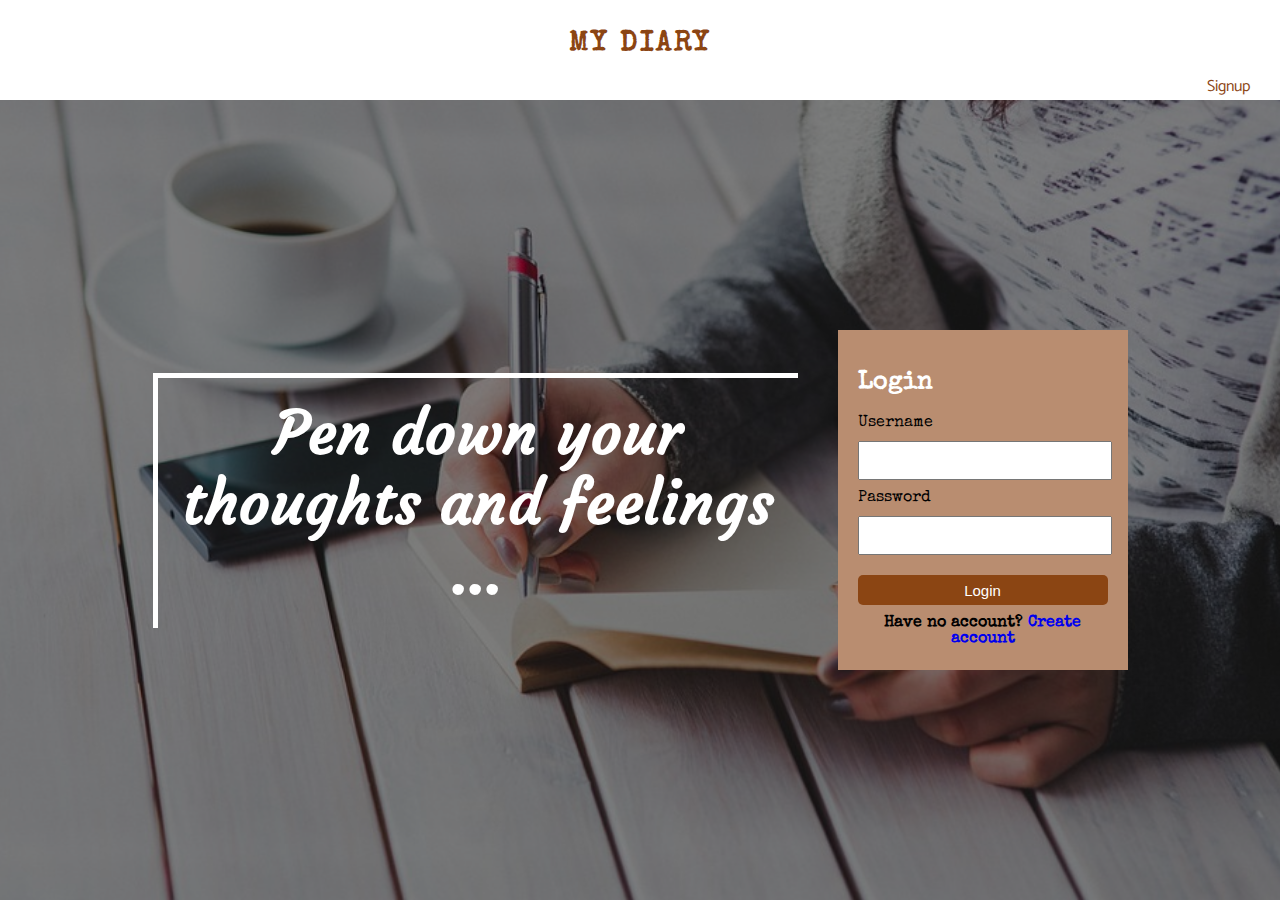
==== index.html @ f6d82e59 "relocate gh pages files" ====
<!DOCTYPE html>
<html lang="en">
<head>
    <meta charset="UTF-8">
    <meta name="viewport" content="width=device-width, initial-scale=1.0">
    <meta http-equiv="X-UA-Compatible" content="ie=edge">
    <title>My Diary</title>
    <link rel="stylesheet" type="text/css" media="screen" href="style.css" />
    <link href="https://fonts.googleapis.com/css?family=Catamaran" rel="stylesheet">
    <link href="https://fonts.googleapis.com/css?family=Courgette|Handlee|Merienda|Special+Elite" rel="stylesheet"> 
</head>
<body>
    <header>
        <a href="index.html" class="header-brand">My Diary</a>
        <nav class="right">
            <ul>
                <li><a  href="signup.html">Signup</a></li>
             </ul>
        </nav>
    </header>

    <!--main-->
    <main>
        <div class="container">
            <div class="main-left">
                <h1>Pen down your thoughts and feelings ...</h1>
            </div>
            <div class="main-right">
                <h2> Login</h2>
                <form>
                    <fieldset>
                        <div class="login">
                            <label>Username</label>
                            <input type="text">
                            <label>Password</label>
                            <input type="password">
                            <button type="submit">Login</button>
                            <h3>
                                Have no account?
                                <a href="signup.html">Create account</span>
                            </h3>
                        </div>    
                        </fieldset>
                    </form> 
            </div>
        </div>
    </main>
    

</body>
</html>
---- style.css ----
/* 
html5doctor.com Reset Stylesheet
v1.6.1
Last Updated: 2010-09-17
Author: Richard Clark - http://richclarkdesign.com 
Twitter: @rich_clark
*/

html, body, div, span, object, iframe,
h1, h2, h3, h4, h5, h6, p, blockquote, pre,
abbr, address, cite, code,
del, dfn, em, img, ins, kbd, q, samp,
small, strong, sub, sup, var,
b, i,
dl, dt, dd, ol, ul, li,
fieldset, form, label, legend,
table, caption, tbody, tfoot, thead, tr, th, td,
article, aside, canvas, details, figcaption, figure, 
footer, header, hgroup, menu, nav, section, summary,
time, mark, audio, video {
    margin:0;
    padding:0;
    border:0;
    outline:0;
    font-size:100%;
    vertical-align:baseline;
    background:transparent;
}

body {
    line-height:1;
}

article,aside,details,figcaption,figure,
footer,header,hgroup,menu,nav,section { 
    display:block;
}

nav ul {
    list-style:none;
}

blockquote, q {
    quotes:none;
}

blockquote:before, blockquote:after,
q:before, q:after {
    content:'';
    content:none;
}

a {
    margin:0;
    padding:0;
    font-size:100%;
    vertical-align:baseline;
    background:transparent;
}

/* change colours to suit your needs */
ins {
    background-color:#ff9;
    color:#000;
    text-decoration:none;
}

/* change colours to suit your needs */
mark {
    background-color:#ff9;
    color:#000; 
    font-style:italic;
    font-weight:bold;
}

del {
    text-decoration: line-through;
}

abbr[title], dfn[title] {
    border-bottom:1px dotted;
    cursor:help;
}

table {
    border-collapse:collapse;
    border-spacing:0;
}

/* change border colour to suit your needs */
hr {
    display:block;
    height:1px;
    border:0;   
    border-top:1px solid #cccccc;
    margin:1em 0;
    padding:0;
}

input, select {
    vertical-align:middle;
}

/*My styling*/
*{
    text-decoration: none;
}

header{
    background-color: #fff;
    width: 100%;
    height: 100px;
}

header .header-brand {
    font-family: 'Special Elite', cursive;
    font-size: 28px;
    letter-spacing: 2.5px;
    font-weight: 900;
    color: rgb(139, 69, 19);
    text-transform: uppercase;
    display: block;
    margin: 0 auto;
    text-align: center;
    padding: 30px 0px 20px 0;
}

header nav ul {
    display: block;
    margin: 0 auto;
    width: fit-content;
}

.right {
    float: right;
    
}

.center {
    text-align: center;
}

header nav ul li {
    display: inline-block;
    list-style: none;
    
}

header nav ul a {
    font-family: Catamaran;
    font-size: 16px;
    color: rgb(139, 69, 19);
    padding: 0 30px 0 30px;
}

html { 
    background: url(4.jpg) no-repeat center center fixed; 
    -webkit-background-size: cover;
    -moz-background-size: cover;
    -o-background-size: cover;
    background-size: cover;
  }

/*container*/
.container {
    background-color: rgb(0, 0, 0, 0.5);
    display: flex;
    flex-wrap: wrap;
    width: 100%;
    height: calc(100vh - 100px);
    justify-content: center;
    align-items: center;
}

.container > div {
    margin: 0px 20px 0;
    padding: 20px;   
}

.main-right {
    background-color: rgb(185, 141, 112);
    height: 300px;
    width: 250px;
    font-family: 'Special Elite', cursive;
}

.main-left {
    border-left:white solid 5px;
    border-top:white solid 5px;
    line-height: 50px;
    width: 600px;
   
}

h1 {
    font-size: 60px;
    text-align: center;
    color: white;
    font-weight: 980;
    font-family: 'Courgette', cursive;
    line-height: 70px;
    letter-spacing: 1px;
}

h2 {
    font-size: 25px;
    color: white;
    padding: 20px 0;

}

/*form*/
input {
    width: 100%;
    padding: 10px 0;
    height: 15px;
    margin: 10px 0;
}

button{
    border: none;
    background-color: saddlebrown;
    color: white;
    width: 250px;
    height: 30px;
    font-size: 15px;
    border-radius: 5px;
    text-align: center;
    display: block;
    margin:0 auto;
    margin-top: 10px;
}

h3 {
    margin: 10px 0;
    text-align: center;
}

.container-entry {
    width: 700px;
    padding: 15px;
    height: 420px;
    background-color: rgb(185, 141, 112, 0.9);
}

textarea {
    margin-top: 10px;
    width: 100%;
    height: 150px;
}

.entry-container {
    background-color: rgb(0, 0, 0, 0.5);
    display: flex;
    flex-direction: column;
    width: 100%;
    height: calc(100vh - 100px);
    justify-content: center;
    align-items: center;
}

.cards {
    height: 120px;
    width: 70%;
    margin: 10px;
    background-color: rgb(185, 141, 112, 0.9);
}

.cards > div {
    width: 100%;
    height: 48%;
}

.bottom-border {
    border-bottom: solid white 2px;
}

.row {
    display: flex;
    flex-direction: row;
    padding: 20px;
}

.row > div {
    width: 33.3%;
}

.top {
    padding: 0px;
}

h4 {
    text-decoration: underline;
    font-size: 18px;
    color: #000;
}

.card-lg {
    height: 420px;
    width: 300px;
}

p {
    font-size: 20px;
    color: white;
    text-align: center;
    font-family: 'Handlee', cursive;
}

.myentry {
    width: 90%;
}

.darker {
    background-color: rgb(185, 141, 112, 0.95);
}

.btn-logout {
    padding: 0;
    width: 70px;
    margin-right: 30px;
    margin-top: -30px;
}

.card-lgr {
    width: 70%;
    background-color: rgb(185, 141, 112, 0.9);
    height: 350px;
}
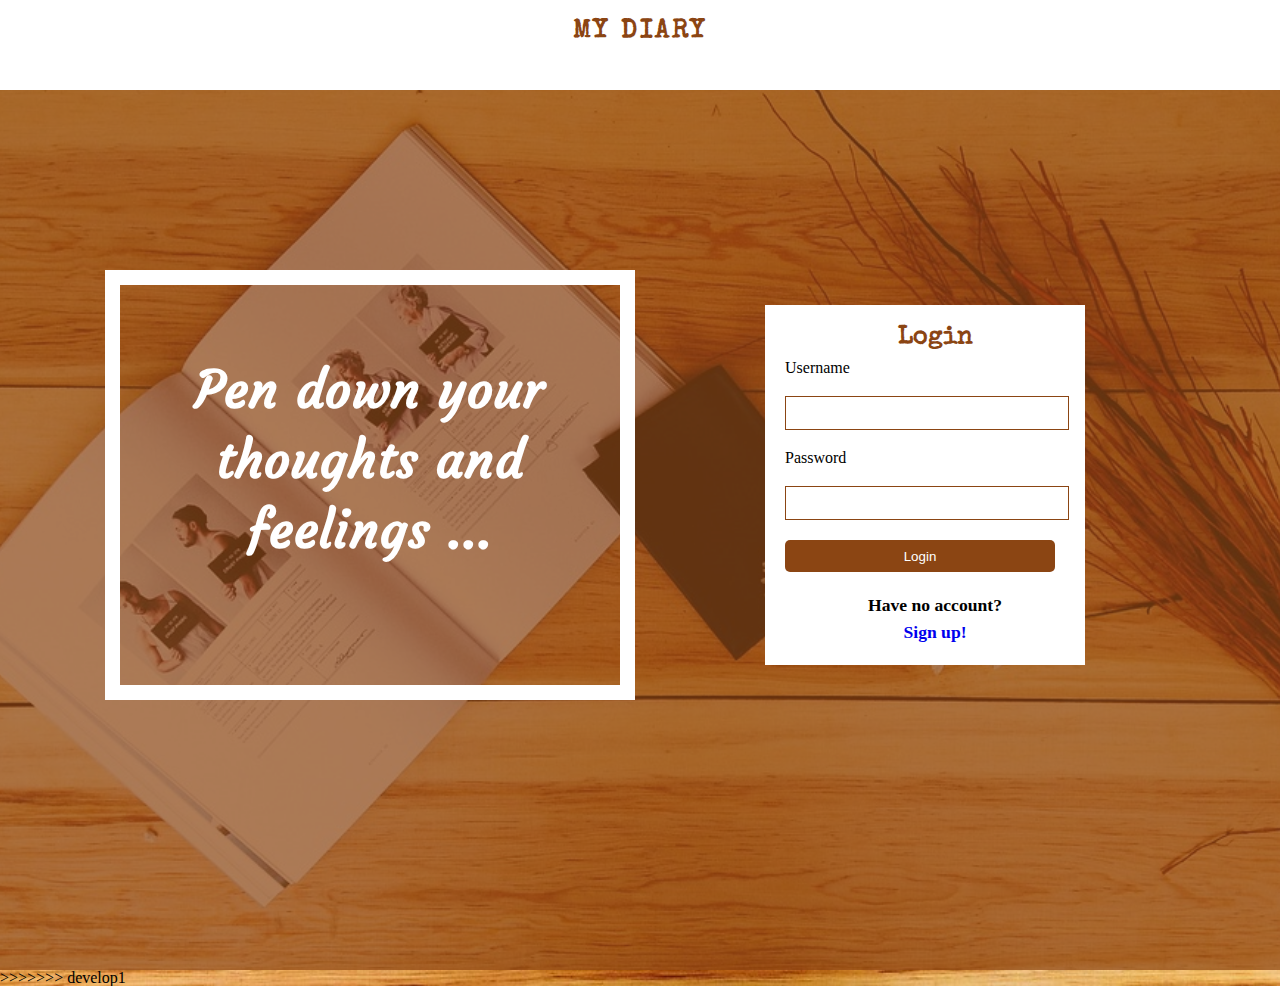
==== commit fdbedffb: "move gh pages files" ====
--- a/index.html
+++ b/index.html
@@ -1,51 +1,41 @@
 <!DOCTYPE html>
 <html lang="en">
+
 <head>
     <meta charset="UTF-8">
     <meta name="viewport" content="width=device-width, initial-scale=1.0">
     <meta http-equiv="X-UA-Compatible" content="ie=edge">
     <title>My Diary</title>
-    <link rel="stylesheet" type="text/css" media="screen" href="style.css" />
-    <link href="https://fonts.googleapis.com/css?family=Catamaran" rel="stylesheet">
-    <link href="https://fonts.googleapis.com/css?family=Courgette|Handlee|Merienda|Special+Elite" rel="stylesheet"> 
+    <link rel="stylesheet" type="text/css" media="screen" href="styles/style.css" />
+    <link rel="stylesheet" type="text/css" media="screen" href="styles/index.css" />
 </head>
+
 <body>
     <header>
         <a href="index.html" class="header-brand">My Diary</a>
-        <nav class="right">
-            <ul>
-                <li><a  href="signup.html">Signup</a></li>
-             </ul>
-        </nav>
     </header>
-
-    <!--main-->
-    <main>
-        <div class="container">
-            <div class="main-left">
-                <h1>Pen down your thoughts and feelings ...</h1>
-            </div>
-            <div class="main-right">
-                <h2> Login</h2>
-                <form>
-                    <fieldset>
-                        <div class="login">
-                            <label>Username</label>
-                            <input type="text">
-                            <label>Password</label>
-                            <input type="password">
-                            <button type="submit">Login</button>
-                            <h3>
-                                Have no account?
-                                <a href="signup.html">Create account</span>
-                            </h3>
-                        </div>    
-                        </fieldset>
-                    </form> 
-            </div>
+    <div class="container bg-color">
+        <div class="left">
+            <h1>Pen down your thoughts and feelings ...</h1>
         </div>
-    </main>
-    
-
+        <div class="right">
+            <form>
+                <fieldset>
+                    <h2>Login</h2>
+                    <label>Username</label>
+                    <input type="text" class="input" required>
+                    <label>Password</label>
+                    <input type="password" required>
+                    <button class="btn-login">Login</button>
+                    <div>
+                        <h4>Have no account?</h4>
+                        <h4>
+                            <a href="signup.html">Sign up!</a>
+                        </h4>
+                    </div>
+                </fieldset>
+            </form>
+        </div>
+    </div>
 </body>
-</html>+>>>>>>> develop1
--- a/styles/style.css
+++ b/styles/style.css
@@ -0,0 +1,163 @@
+@import url(https://fonts.googleapis.com/css?family=Catamaran);
+@import url(https://fonts.googleapis.com/css?family=Courgette|Handlee|Merienda|Special+Elite);
+
+html, body {
+    background-image: url(../images/2.jpg);
+    background-repeat: no-repeat;
+    background-position: center;
+    background-size: cover;
+    line-height:1;
+    margin:0;
+    padding:0;
+    border:0;
+}
+
+input {
+    vertical-align:middle;
+}
+
+*{
+    text-decoration: none;
+}
+
+header{
+    background-color: #fff;
+    width: 100%;
+    height: 70px;
+    padding-top: 20px;
+    position: fixed;
+}
+
+
+h1, h2, h3, h4, h5, h6, p, fieldset, div {
+    margin:0;
+    padding:0;
+    border:0;
+    outline:0;
+    font-size:100%;
+    vertical-align:baseline;
+    background:transparent;
+}
+
+header .header-brand {
+    font-family: 'Special Elite', cursive;
+    font-size: 1.6em;
+    letter-spacing: 2.5px;
+    font-weight: 900;
+    color: rgb(139, 69, 19);
+    text-transform: uppercase;
+    display: block;
+    margin: 0 auto;
+    text-align: center;
+}
+
+header nav ul {
+    list-style:none;
+    display: block;
+    margin: 0 auto;
+    width: fit-content;
+    margin-top: 15px;
+}
+
+header nav ul li {
+    display: inline-block;
+    list-style: none;
+    
+}
+
+header nav ul a {
+    font-family: Catamaran;
+    font-size: 16px;
+    color: rgb(139, 69, 19);
+    padding: 0 30px 0 30px;
+}
+
+h1 {
+    font-size: 3.2em;
+    text-align: center;
+    color: white;
+    font-weight: 980;
+    font-family: 'Courgette', cursive;
+    line-height: 70px;
+    letter-spacing: 1px;
+    padding-top: 70px;
+}
+
+h2 {
+    font-size: 25px;
+    color: saddlebrown;
+    font-family: 'Special Elite', cursive;
+    padding-bottom: 10px;
+    text-align: center;
+}
+
+
+h3 {
+    font-size: 30px;
+    text-align: center;
+    color: white;
+    font-weight: 980;
+    font-family: 'Courgette', cursive;
+    line-height: 70px;
+    letter-spacing: 1px;
+    padding-bottom: 20px;
+}
+
+h4 {
+    font-size: 1.1em;
+    text-align: center;
+    line-height: 1.5em;
+    font-family: cursive;
+}
+ 
+h5 {
+    font-size: 200px;
+    color: saddlebrown;
+    text-align: center;
+    padding: 20px;
+}
+
+p {
+    margin: 50px;
+    text-align: left;
+    font-size: 25px;
+}
+
+form {
+    padding: 20px 0 20px 20px;
+    width: 300px;
+    background-color: white;
+}
+
+input {
+    width: 90%;
+    height: 30px;
+    margin: 20px 0;
+    border: solid 1px saddlebrown;
+    padding-left: 10px;
+}
+
+.bg-color {
+    background-color: rgb(139, 69, 19, 0.7);
+}
+
+.nav-right {
+    float: right;
+}
+
+.center {
+    text-align: center;
+}
+
+.btn-logout {
+    padding: 0;
+    width: 70px;
+    margin-right: 20px;
+    margin-top: -50px;
+    color: saddlebrown;
+    background-color: white;
+    border: solid saddlebrown 1px;
+    width: 80px;
+    height: 30px;
+    border-radius: 5px;
+}--- a/styles/index.css
+++ b/styles/index.css
@@ -0,0 +1,51 @@
+
+.container {
+    display: flex;
+    flex-flow: row wrap;
+    height: calc(100vh + 70px);
+    justify-content: center;
+    align-items: center;
+}
+
+.bg-color {
+    background-color: rgb(139, 69, 19, 0.7);
+}
+
+.container > div {
+    width: 500px;
+    height: 400px;
+    margin: 20px;
+}
+
+.center {
+    text-align: center;
+}
+ 
+.left  {
+    border: solid 15px white;
+}
+
+.right {
+    display: flex;
+    justify-content: center;
+    align-items: center;
+}
+
+.btn-login {
+    background-color: saddlebrown;
+    width: 90%;
+    height: 32px;
+    color: white;
+    border: 0px;
+    margin-bottom: 20px;
+    border-radius: 5px;
+}
+
+.input-signup {
+    margin-bottom: 0;
+}
+
+.form-footer {
+    text-align: center;
+    
+}